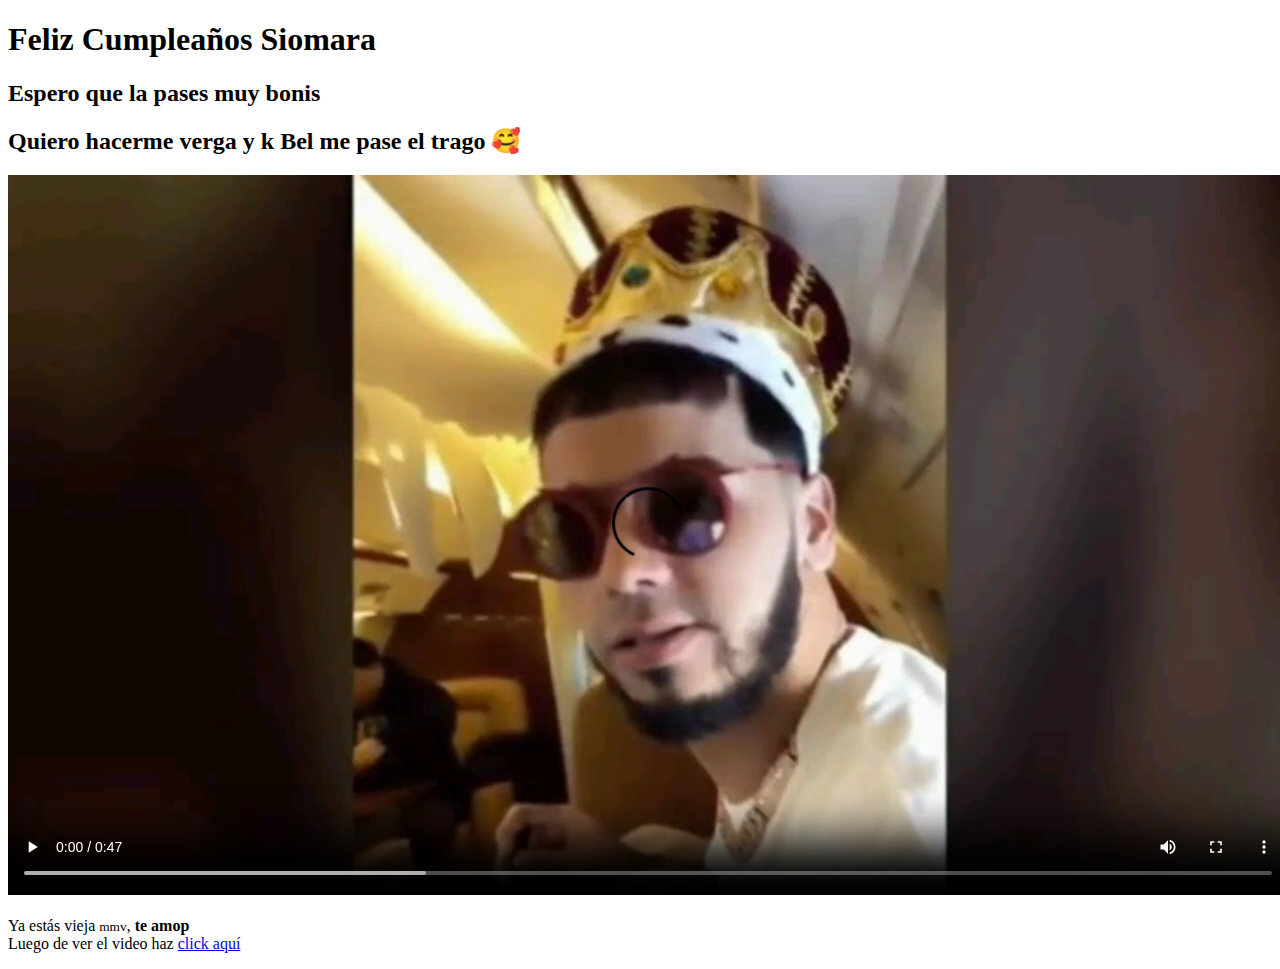
==== index.html @ 2ef4b79b "Add files via upload" ====
<!DOCTYPE html>
<html>
<head>
    <title>Es el cumpleaños de una puta</title>
    <meta charset="utf-8">
</head>
<body>
     <h1>Feliz Cumpleaños Siomara</h1>
     <h2>Espero que la pases muy bonis</h2>
     <h2>Quiero hacerme verga y k Bel me pase el trago 🥰</h3>
     <p>
        <video src="Feli cumpleaños de Anuel/video.mp4" controls></video><br><br>
         Ya estás vieja <small>mmv</small>, <b>te amop</b><br>
         Luego de ver el video haz <a href="foto1.html">click aquí</a> 
     </p>

</body>
</html>
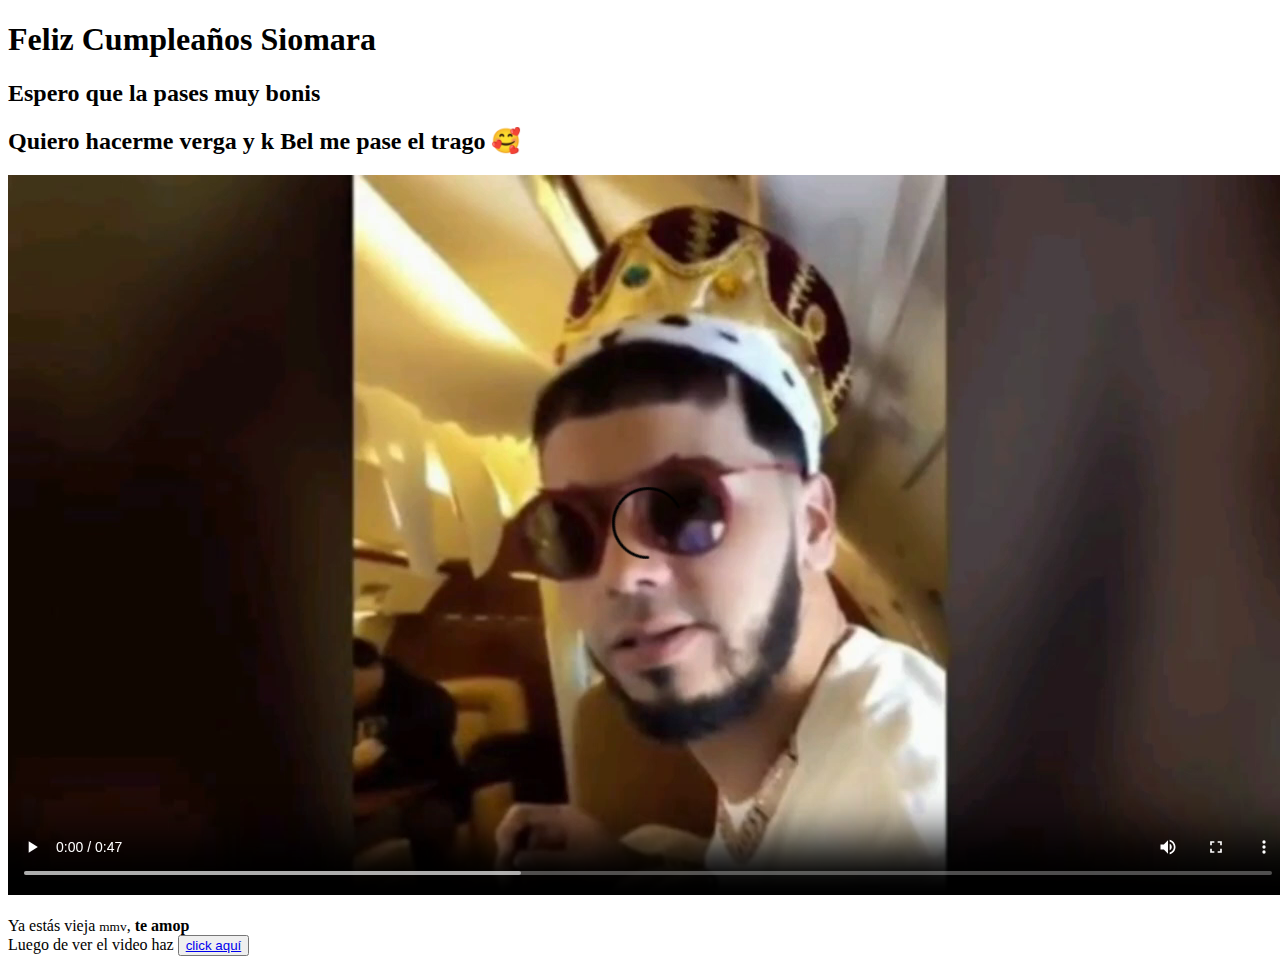
==== commit d0d752d8: "index.html" ====
--- a/index.html
+++ b/index.html
@@ -11,7 +11,7 @@
      <p>
         <video src="Feli cumpleaños de Anuel/video.mp4" controls></video><br><br>
          Ya estás vieja <small>mmv</small>, <b>te amop</b><br>
-         Luego de ver el video haz <a href="foto1.html">click aquí</a> 
+         Luego de ver el video haz <button><a href="foto1.html">click aquí</a> </button>
      </p>
 
 </body>
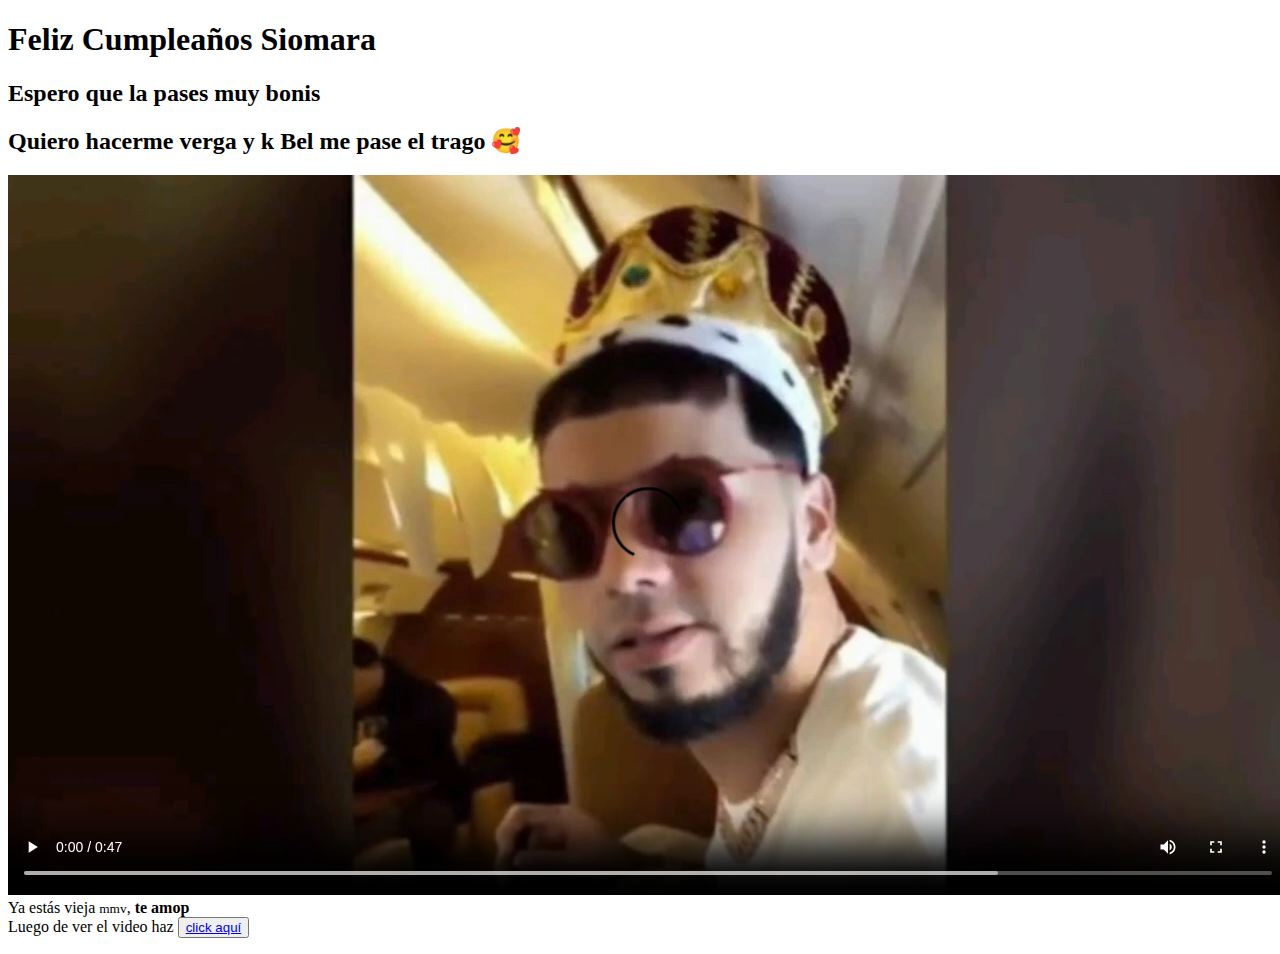
==== commit a2cafb46: "index.html" ====
--- a/index.html
+++ b/index.html
@@ -9,7 +9,7 @@
      <h2>Espero que la pases muy bonis</h2>
      <h2>Quiero hacerme verga y k Bel me pase el trago 🥰</h3>
      <p>
-        <video src="Feli cumpleaños de Anuel/video.mp4" controls></video><br><br>
+        <video src="Feli cumpleaños de Anuel/video.mp4" controls></video><br>
          Ya estás vieja <small>mmv</small>, <b>te amop</b><br>
          Luego de ver el video haz <button><a href="foto1.html">click aquí</a> </button>
      </p>
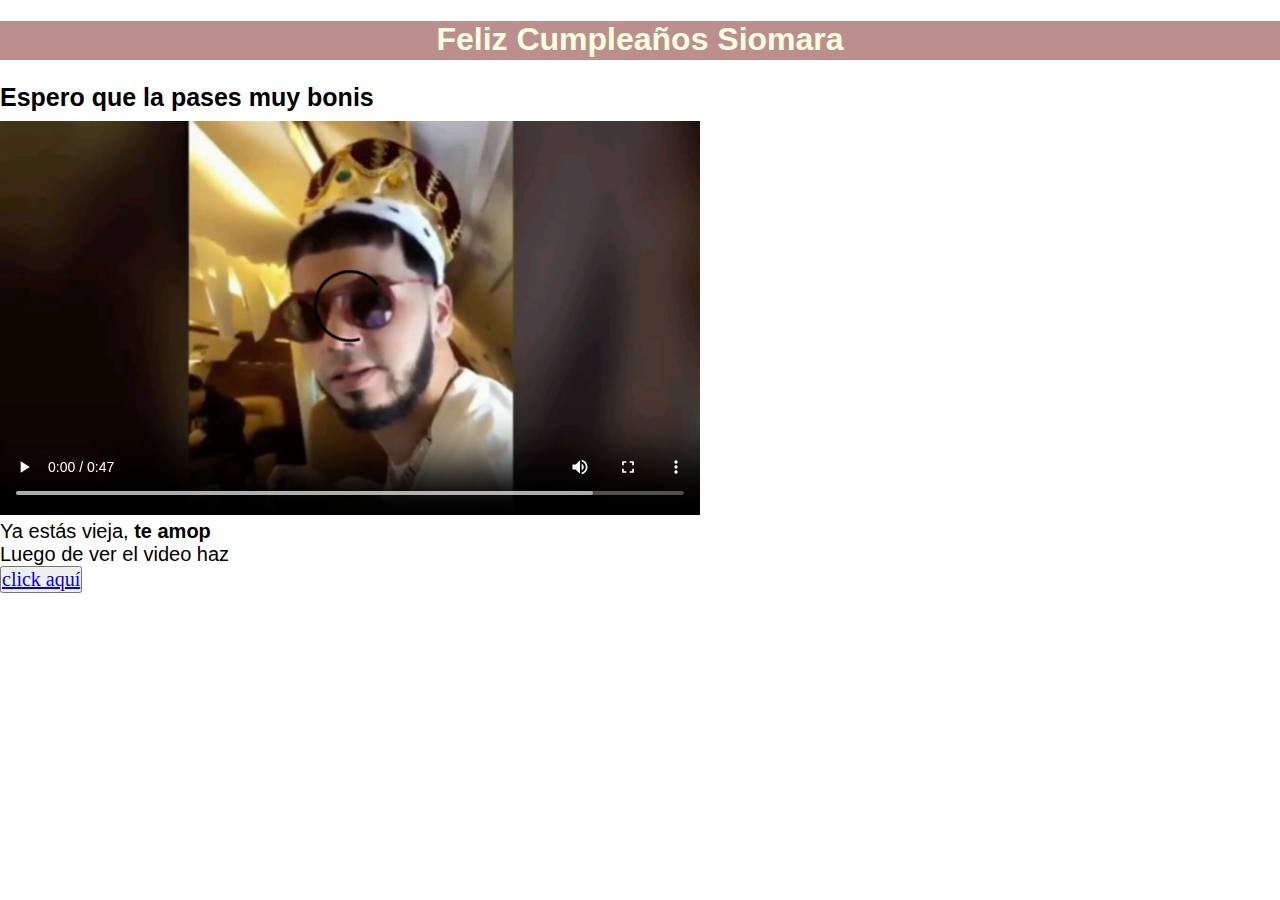
==== commit e010ee6f: "Add files via upload" ====
--- a/index.html
+++ b/index.html
@@ -3,16 +3,19 @@
 <head>
     <title>Es el cumpleaños de una puta</title>
     <meta charset="utf-8">
+    <link rel="stylesheet" type="text/css" href="Colores.css">
+    <link rel="stylesheet" type="text/css" href="normalize.css">
+
 </head>
 <body>
-     <h1>Feliz Cumpleaños Siomara</h1>
+     <h1 class="titulo1">Feliz Cumpleaños Siomara</h1>
      <h2>Espero que la pases muy bonis</h2>
-     <h2>Quiero hacerme verga y k Bel me pase el trago 🥰</h3>
      <p>
-        <video src="Feli cumpleaños de Anuel/video.mp4" controls></video><br>
-         Ya estás vieja <small>mmv</small>, <b>te amop</b><br>
-         Luego de ver el video haz <button><a href="foto1.html">click aquí</a> </button>
+        <video src="Feli cumpleaños de Anuel/video.mp4" controls class="videuwu"></video><br>
+         Ya estás vieja, <b>te amop</b><br>
+         Luego de ver el video haz<br> 
      </p>
+     <button class="boton"><a href="foto1.html">click aquí</a></button>
 
 </body>
 </html>
--- a/Colores.css
+++ b/Colores.css
@@ -0,0 +1,43 @@
+h1 {
+	color: lightyellow;
+	font-size: 30px;
+	padding: 0px 5px 2px ;
+	border: 1px;
+	font-family: 'Yanone Kaffeesatz', sans-serif;
+	background-color: rosybrown;
+	text-align: center;
+}
+h2:hover {
+	color: darkmagenta;
+}
+h2{
+	font-size: 25px;
+	padding-top: 1px;
+	padding-bottom: 10px;
+	font-family: 'Yanone Kaffeesatz', sans-serif;
+}
+p{
+	font-size: 20px;
+	font-family: 'Yanone Kaffeesatz', sans-serif;
+}
+.boton{
+	font-size: 20px;
+	font-family: cursive;
+}
+.recuerdo1{
+	width: 600px;
+}
+.boton1{
+	font-size: 15px;
+	font-family: cursive;
+}
+.audio1{
+	display: inline;
+}
+.videuwu{
+	width: 700px;
+}
+.recuerdo2{
+	height: 400px;
+	border: 100px 5px;
+}
